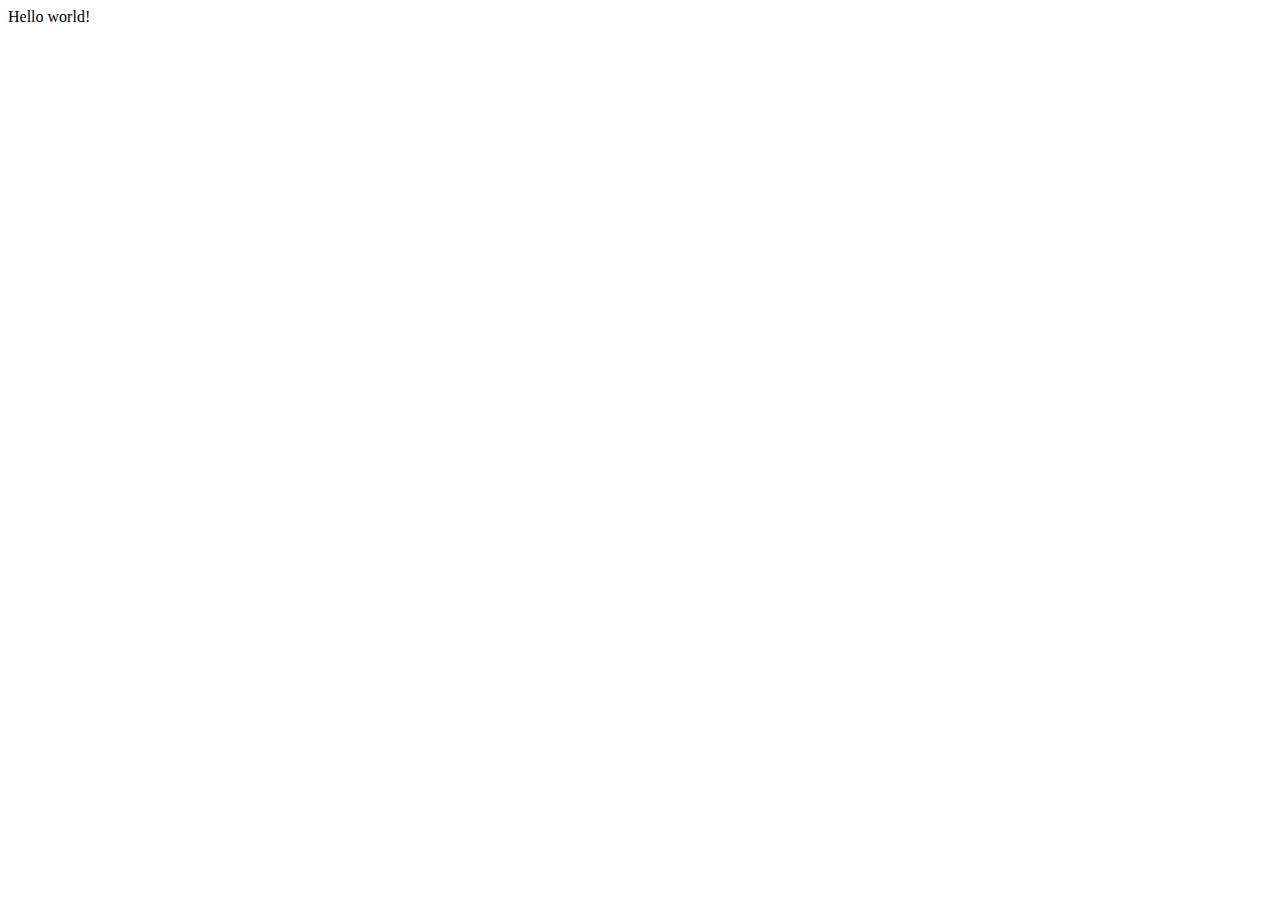
==== index.html @ ba3529b6 "test" ====
<!DOCTYPE html>
<html lang="en">
<head>
    <meta charset="UTF-8">
    <meta name="viewport" content="width=device-width, initial-scale=1.0">
    <link rel="stylesheet" href="../css/style.css">
    <title>Site Name</title>
</head>
<body>
    <div>Hello world!</div>
</body>
</html>
---- css/style.css ----
.hw {
  color: red;
}/*# sourceMappingURL=style.css.map */
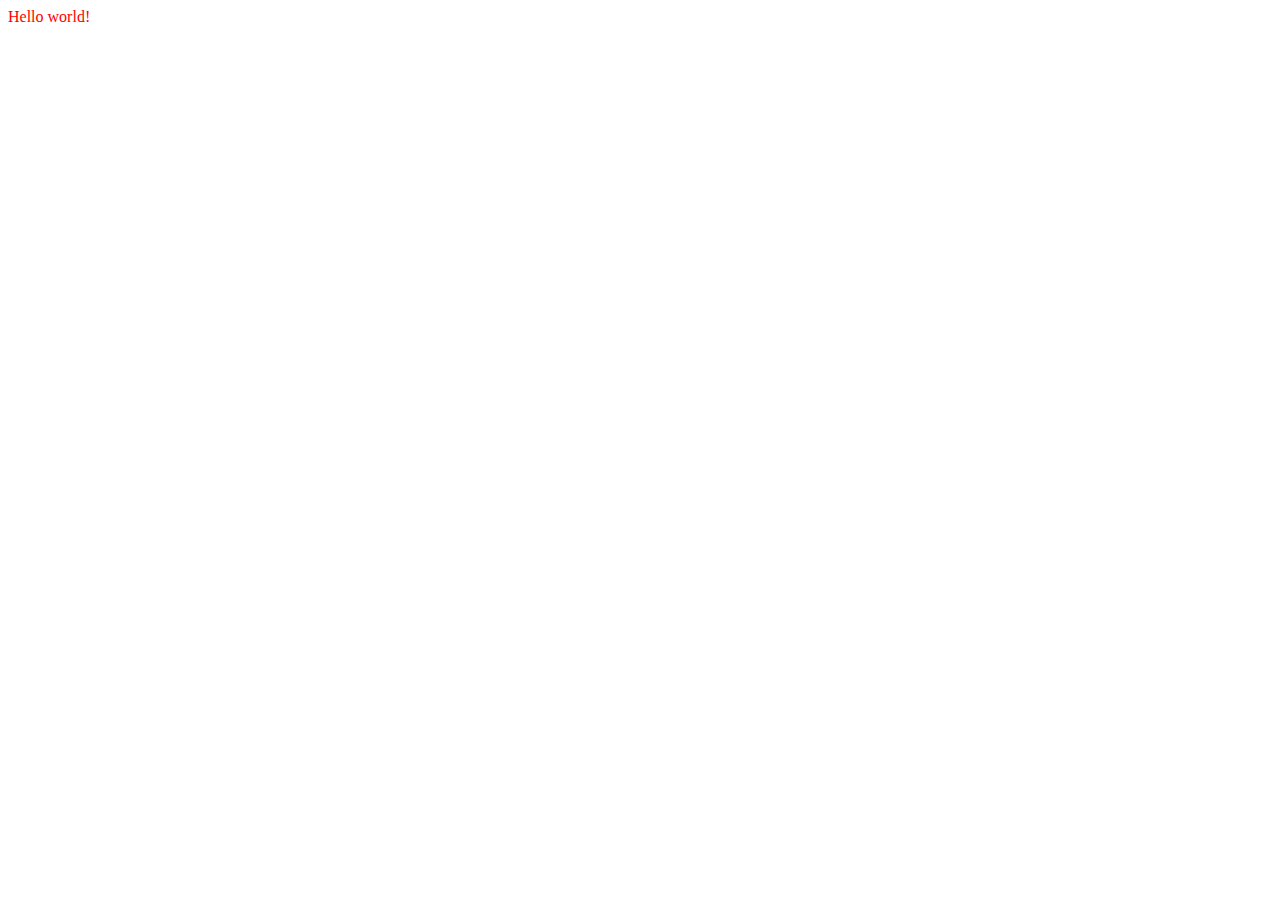
==== commit 83253add: "Update index.html" ====
--- a/index.html
+++ b/index.html
@@ -3,10 +3,10 @@
 <head>
     <meta charset="UTF-8">
     <meta name="viewport" content="width=device-width, initial-scale=1.0">
-    <link rel="stylesheet" href="../css/style.css">
+    <link rel="stylesheet" href="css/style.css">
     <title>Site Name</title>
 </head>
 <body>
-    <div>Hello world!</div>
+    <div class="hw">Hello world!</div>
 </body>
 </html>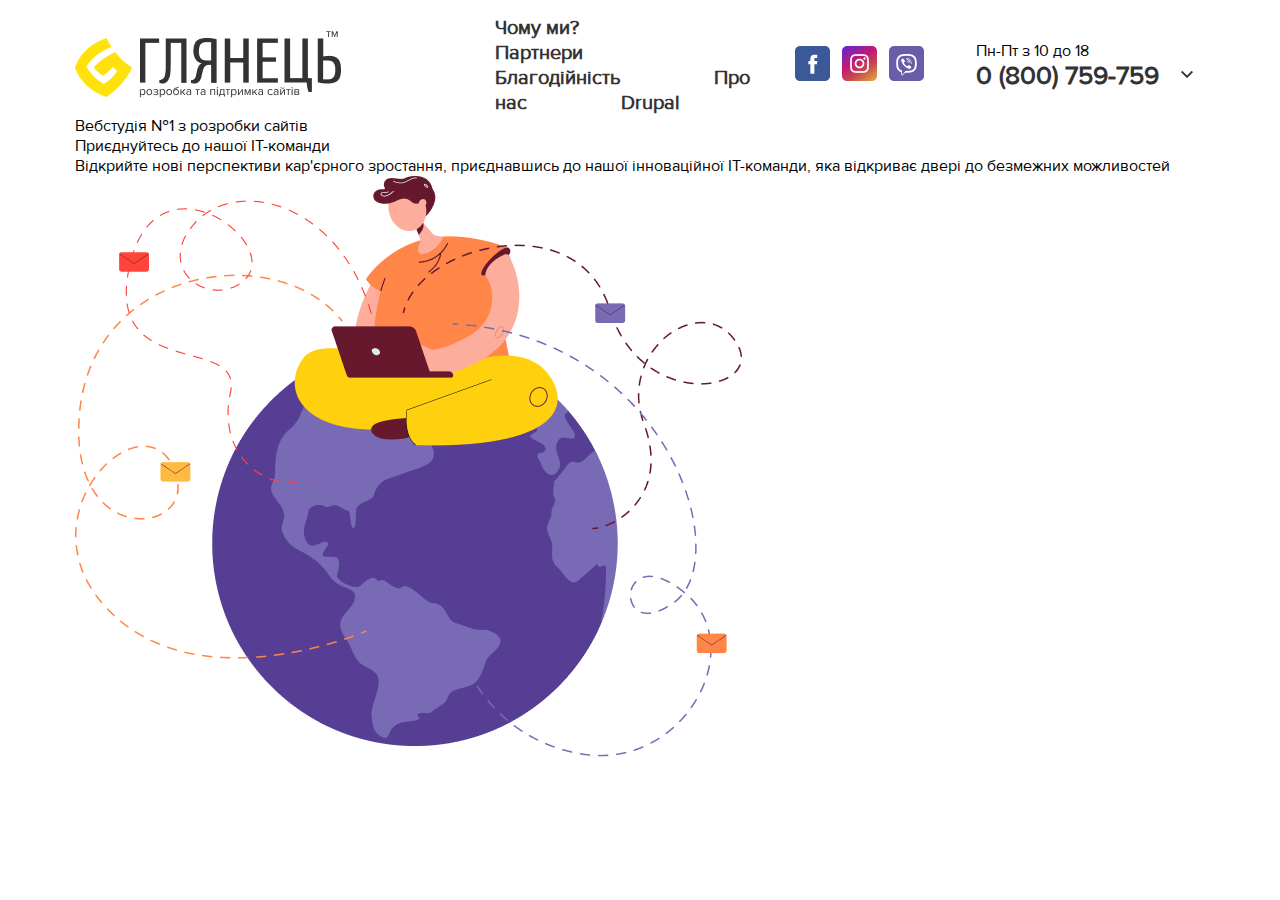
==== commit 452bebbf: "1" ====
--- a/index.html
+++ b/index.html
@@ -4,9 +4,51 @@
     <meta charset="UTF-8">
     <meta name="viewport" content="width=device-width, initial-scale=1.0">
     <link rel="stylesheet" href="css/style.css">
-    <title>Site Name</title>
+    <title>Глянець - розробка та підтримка сайтів</title>
 </head>
 <body>
-    <div class="hw">Hello world!</div>
+    <div class="header">
+        <div class="container">
+            <div class="header__inner">
+                <div class="header__logo">
+                    <img src="img/logo.png" alt="">
+                </div>
+                <nav class="nav">
+                    <a class="nav__link" href="#">Чому ми?</a>
+                    <a class="nav__link" href="#">Партнери</a>
+                    <a class="nav__link" href="#">Благодійність</a>
+                    <a class="nav__link" href="#">Про нас</a>
+                    <a class="nav__link" href="#">Drupal</a>
+                </nav>
+                <div class="header__social">
+                    <a class="header__social-link" href="#"><img src="img/facebook.png" alt=""></a>
+                    <a class="header__social-link" href="#"><img src="img/instagram.png" alt=""></a>
+                    <a class="header__social-link" href="#"><img src="img/viber.png" alt=""></a>
+                    <div class="header__phone__wrapper">
+                        Пн-Пт з 10 до 18
+                        <div class="header__phone__wrapper__line">
+                            <a class="header__phone" href="tel:+0800759759">0 (800) 759-759</a>
+                            <button class="header__phone__arrow"><img src="img/chevron_down.png" alt=""></button>
+                        </div>
+                    </div>  
+                </div>
+            </div>
+            <div class="header__down">
+                <div class="header__text">
+                    <div class="header__subtitle__up">
+                        Вебстудія №1 з розробки сайтів
+                    </div>
+                    <div class="header__title">
+                        Приєднуйтесь до нашої IT-команди
+                    </div>
+                    <div class="header__subtitle__down">
+                        Відкрийте нові перспективи кар'єрного зростання, приєднавшись до нашої інноваційної IT-команди, 
+                        яка відкриває двері до безмежних можливостей
+                    </div>
+                </div>
+                <div class="bg"></div>
+            </div>
+        </div>
+    </div>
 </body>
 </html>--- a/css/style.css
+++ b/css/style.css
@@ -1,3 +1,87 @@
-.hw {
-  color: red;
+@font-face {
+  font-family: "ProximanovaRegular";
+  src: url("../fonts/proximanova_regular.ttf") format("truetype");
+  font-style: normal;
+  font-weight: normal;
+}
+* {
+  margin: 0;
+}
+
+body {
+  font-family: "ProximanovaRegular", sans-serif;
+}
+
+.container {
+  margin: 0 75px;
+  height: 100vh;
+}
+
+.header__inner {
+  padding-top: 16px;
+  display: flex;
+  align-items: center;
+}
+
+.header__logo {
+  margin-right: 154px;
+}
+
+.nav__link {
+  color: #333333;
+  text-decoration: none;
+  margin-right: 90px;
+  font-size: 20px;
+  font-weight: 600;
+  line-height: 25px;
+}
+
+.header__social {
+  display: flex;
+  align-items: center;
+  margin-left: 25px;
+}
+
+.header__social-link {
+  margin-right: 12px;
+}
+
+.header__phone__wrapper {
+  display: grid;
+  margin-left: 40px;
+}
+
+.header__phone__wrapper__line {
+  display: flex;
+  align-items: center;
+  font-weight: 400;
+  font-size: 16px;
+}
+
+.header__phone__arrow {
+  background-color: #fff;
+  border: 0;
+}
+
+.header__contacts {
+  display: flex;
+}
+
+.header__phone {
+  color: #333333;
+  text-decoration: none;
+  font-size: 26px;
+  font-weight: 700;
+  line-height: 25px;
+  width: 193px;
+}
+
+.bg {
+  background-image: url(../img/Group.png);
+  width: 667px;
+  height: 654px;
+  top: 234px;
+  left: 1178px;
+  gap: 0px;
+  opacity: 0px;
 }/*# sourceMappingURL=style.css.map */